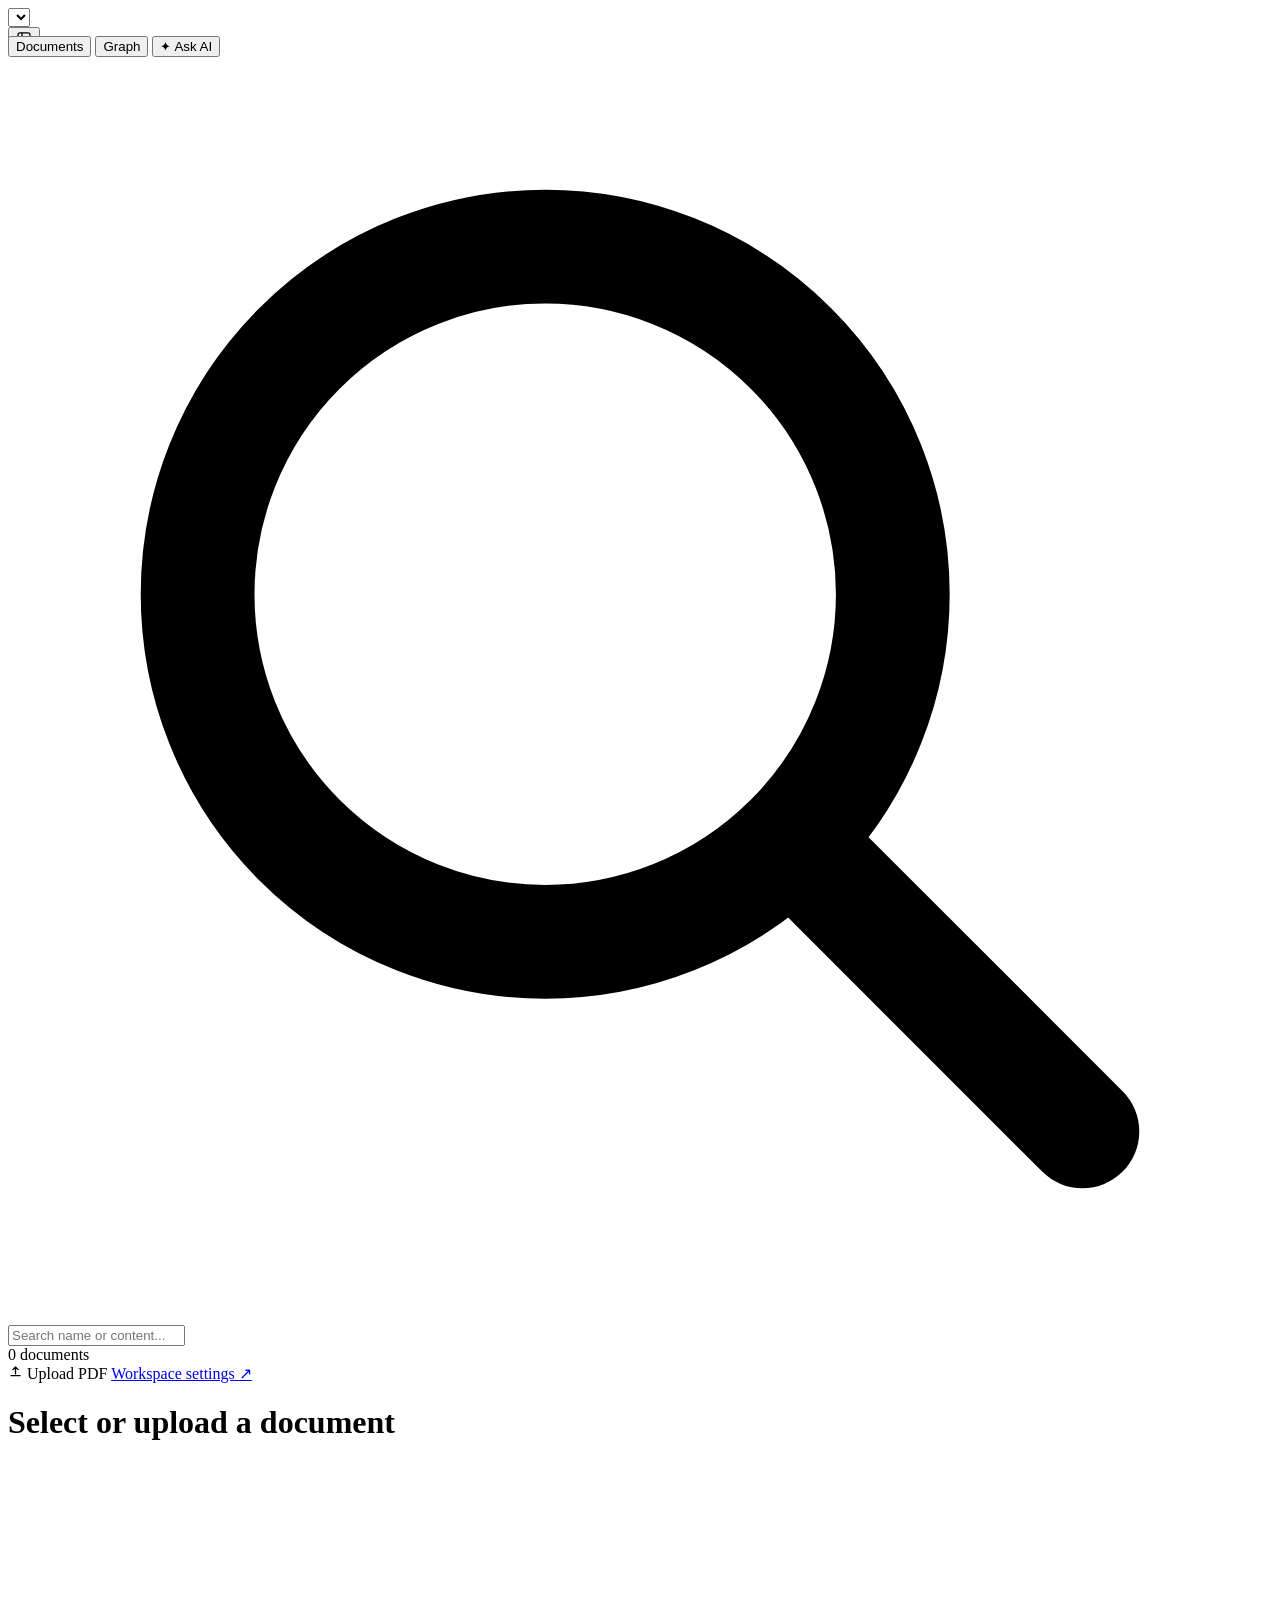
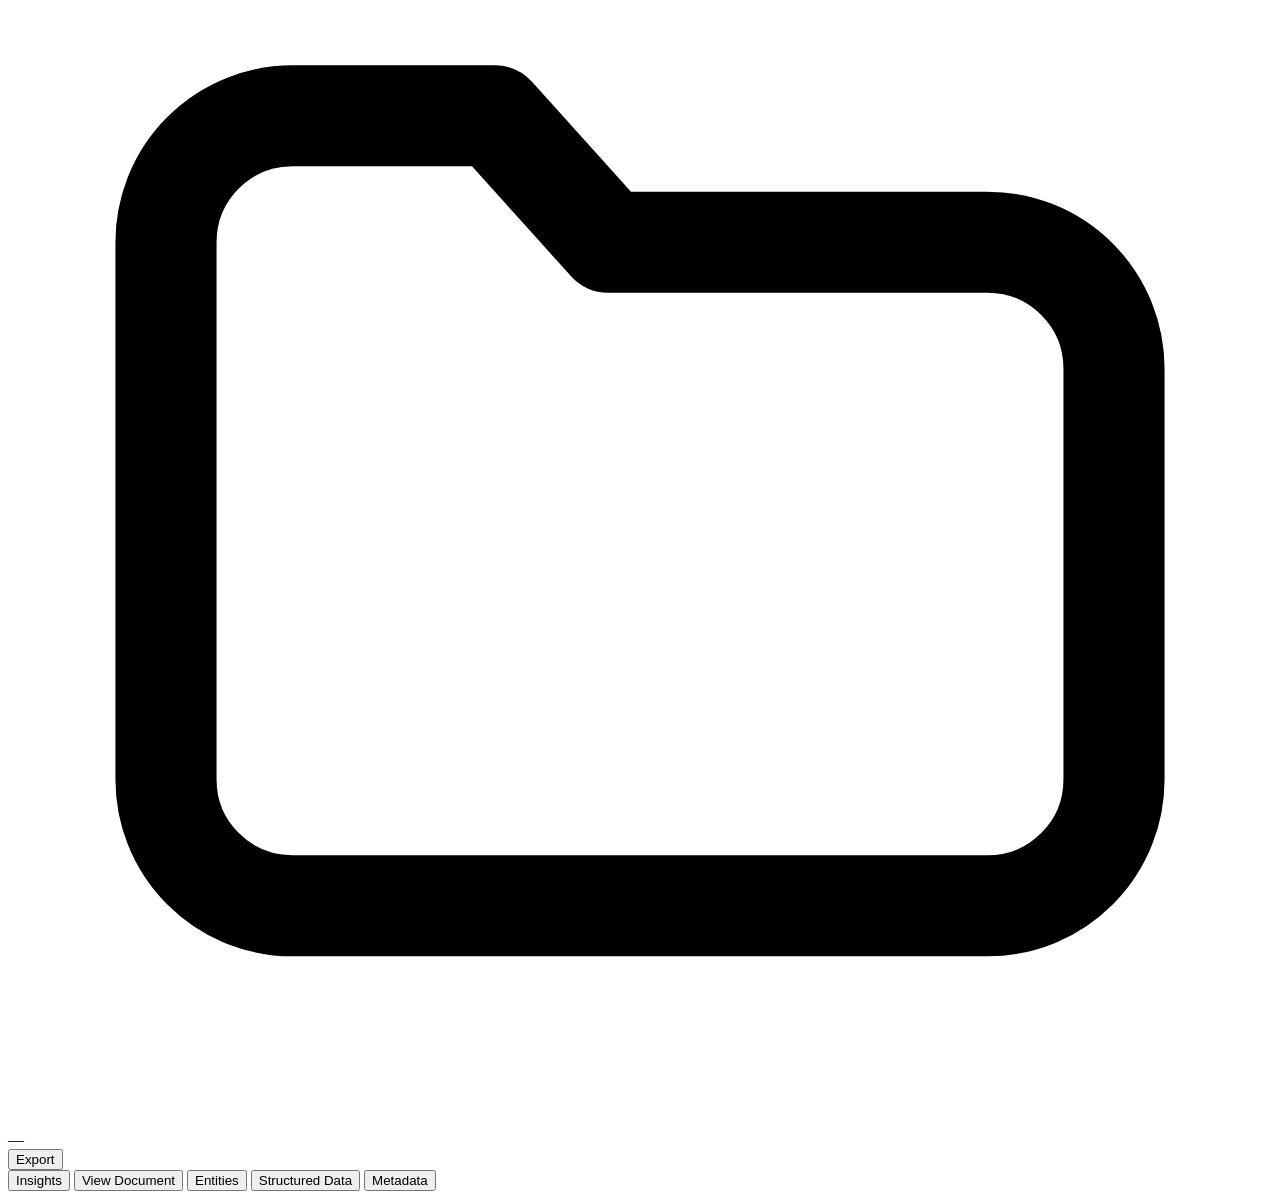
==== src/DocIntel.Api/wwwroot/index.html @ 52f75781 "Refine the familiar UI with quiet hierarchy and focused disclosure Keep the document-first workflow," ====
<!DOCTYPE html>
<html lang="en">
<head>
  <meta charset="UTF-8" />
  <meta name="viewport" content="width=device-width, initial-scale=1.0" />
  <title>DocIntel — Document Intelligence</title>
  <link rel="preconnect" href="https://fonts.cdnfonts.com" />
  <link href="https://fonts.cdnfonts.com/css/overused-grotesk" rel="stylesheet" />
  <link rel="preconnect" href="https://fonts.googleapis.com" />
  <link rel="preconnect" href="https://fonts.gstatic.com" crossorigin />
  <link href="https://fonts.googleapis.com/css2?family=IBM+Plex+Mono:wght@400;500;600&display=swap" rel="stylesheet" />
  <link rel="stylesheet" href="/shared/shell.css" />
  <link rel="stylesheet" href="/index.css" />
</head>
<body>
  <!-- Single Collapsible Left Document Drawer -->
  <aside class="doc-drawer" id="docListPane">
    <div class="drawer-top">
      <div class="drawer-brand-row" style="height:28px;">
        <div class="tenant-switcher-wrap">
          <select class="tenant-select" id="tenantSelectDropdown" data-change="onTenantSwitched_value" title="Select tenant workspace"></select>
        </div>
        <button type="button" class="icon-toggle-btn" title="Hide documents drawer" data-click="toggleDocListPane">
          <svg width="16" height="16" viewBox="0 0 20 20" fill="none" stroke="currentColor" stroke-width="1.6">
            <rect x="2.5" y="3.5" width="15" height="13" rx="2.5" />
            <line x1="7.5" y1="3.5" x2="7.5" y2="16.5" />
          </svg>
        </button>
      </div>

      <div class="workspace-mode-switcher" role="tablist" aria-label="Workspace mode">
        <button type="button" class="workspace-mode-btn active" id="btnModeDocuments" data-click="setWorkspaceMode_arg" data-args="[&quot;documents&quot;]">Documents</button>
        <button type="button" class="workspace-mode-btn" id="btnModeGraph" data-click="setWorkspaceMode_arg" data-args="[&quot;graph&quot;]">Graph</button>
        <button type="button" class="workspace-mode-btn" id="btnModeAsk" data-click="setWorkspaceMode_arg" data-args="[&quot;ask&quot;]">✦ Ask AI</button>
      </div>

      <div class="search-box" id="docSearchBoxWrap">
        <svg viewBox="0 0 20 20" fill="none" stroke="currentColor" stroke-width="1.8">
          <circle cx="8.5" cy="8.5" r="5.5" />
          <path d="M13 13l4 4" stroke-linecap="round" />
        </svg>
        <input type="text" id="docSearchInput" placeholder="Search name or content..." data-input="renderDocumentList" />
      </div>
    </div>

    <div class="drawer-subbar">
      <span id="docListCountLabel">0 documents</span>
    </div>

    <div class="doc-items-scroll" id="docItemsList"></div>

    <div class="drawer-footer">
      <label class="btn-upload-primary" id="drawerUploadLabel" title="Upload a PDF document">
        <svg width="15" height="15" viewBox="0 0 20 20" fill="none" stroke="currentColor" stroke-width="1.8">
          <path d="M10 13V4m0 0L6.5 7.5M10 4l3.5 3.5M4 15.5h12" stroke-linecap="round" stroke-linejoin="round"/>
        </svg>
        <span id="uploadBtnLabel">Upload PDF</span>
        <input type="file" id="docUploadInput" accept=".pdf" style="display:none" data-change="uploadAndRunTenantDocument_self" />
      </label>
      <a href="/admin.html" id="adminStudioSwitchLink" class="admin-switch-link" title="Open workspace settings" data-click="openAdminForTenant">
        <span>Workspace settings</span>
        <span>↗</span>
      </a>
      <button type="button" id="identitySignOut" class="admin-switch-link" data-click="signOut" hidden>
        Sign out
      </button>
    </div>
  </aside>

  <!-- Main Workspace ("Project Meridian" Header + Floating White-Pill Tabs) -->
  <main class="workspace-main">
    <header class="meridian-header">
      <div class="meridian-top-row">
        <div class="meridian-identity">
          <button type="button" class="icon-toggle-btn" id="btnHeaderExpandDocList" style="display:none;align-self:center;" title="Show documents drawer" data-click="toggleDocListPane">
            <svg width="17" height="17" viewBox="0 0 20 20" fill="none" stroke="currentColor" stroke-width="1.6">
              <rect x="2.5" y="3.5" width="15" height="13" rx="2.5" />
              <line x1="7.5" y1="3.5" x2="7.5" y2="16.5" />
            </svg>
          </button>
          <h1 class="meridian-title" id="selectedDocTitle">Select or upload a document</h1>
          <span class="meridian-folder-meta" id="selectedDocFolderMeta">
            <svg viewBox="0 0 20 20" fill="none" stroke="currentColor" stroke-width="1.6">
              <path stroke-linecap="round" stroke-linejoin="round" d="M2.5 6a2 2 0 012-2h3.2l1.8 2h6a2 2 0 012 2v6.5a2 2 0 01-2 2h-11a2 2 0 01-2-2V6z" />
            </svg>
            <span id="selectedDocMetaText">—</span>
          </span>
        </div>

        <div class="meridian-actions">
          <div id="sliceSelectorRow" style="display:flex;align-items:center;gap:6px;"></div>
          <button type="button" class="ghost-action-btn" id="btnHeaderExportJson" data-click="exportSelectedJobJson" title="Download extracted JSON">Export</button>
        </div>
      </div>

      <div class="meridian-nav-row" id="meridianNavRow">
        <nav class="meridian-tabs" id="insightsTabBar" aria-label="Document views">
          <button type="button" class="meridian-tab active" data-tab="insights" data-click="setDocResultTab_arg" data-args="[&quot;insights&quot;]">Insights</button>
          <button type="button" class="meridian-tab" data-tab="document" data-click="setDocResultTab_arg" data-args="[&quot;document&quot;]">View Document</button>
          <button type="button" class="meridian-tab" data-tab="entities" data-click="setDocResultTab_arg" data-args="[&quot;entities&quot;]">Entities</button>
          <button type="button" class="meridian-tab" data-tab="structured" data-click="setDocResultTab_arg" data-args="[&quot;structured&quot;]">Structured Data</button>
          <button type="button" class="meridian-tab" data-tab="metadata" data-click="setDocResultTab_arg" data-args="[&quot;metadata&quot;]">Metadata</button>
        </nav>
      </div>
    </header>

    <section class="workspace-body" id="docCenterBody" data-tab="insights"></section>
  </main>

  <div class="toast" id="toast"></div>

  <script src="/identity.js"></script>
  <script src="/ask-ai.js"></script>
  <script src="/evidence.js"></script>
  <script src="/shared/ui.js"></script>
  <script src="/shared/actions.js"></script>
  <script src="/workspace.js"></script>
</body>
</html>
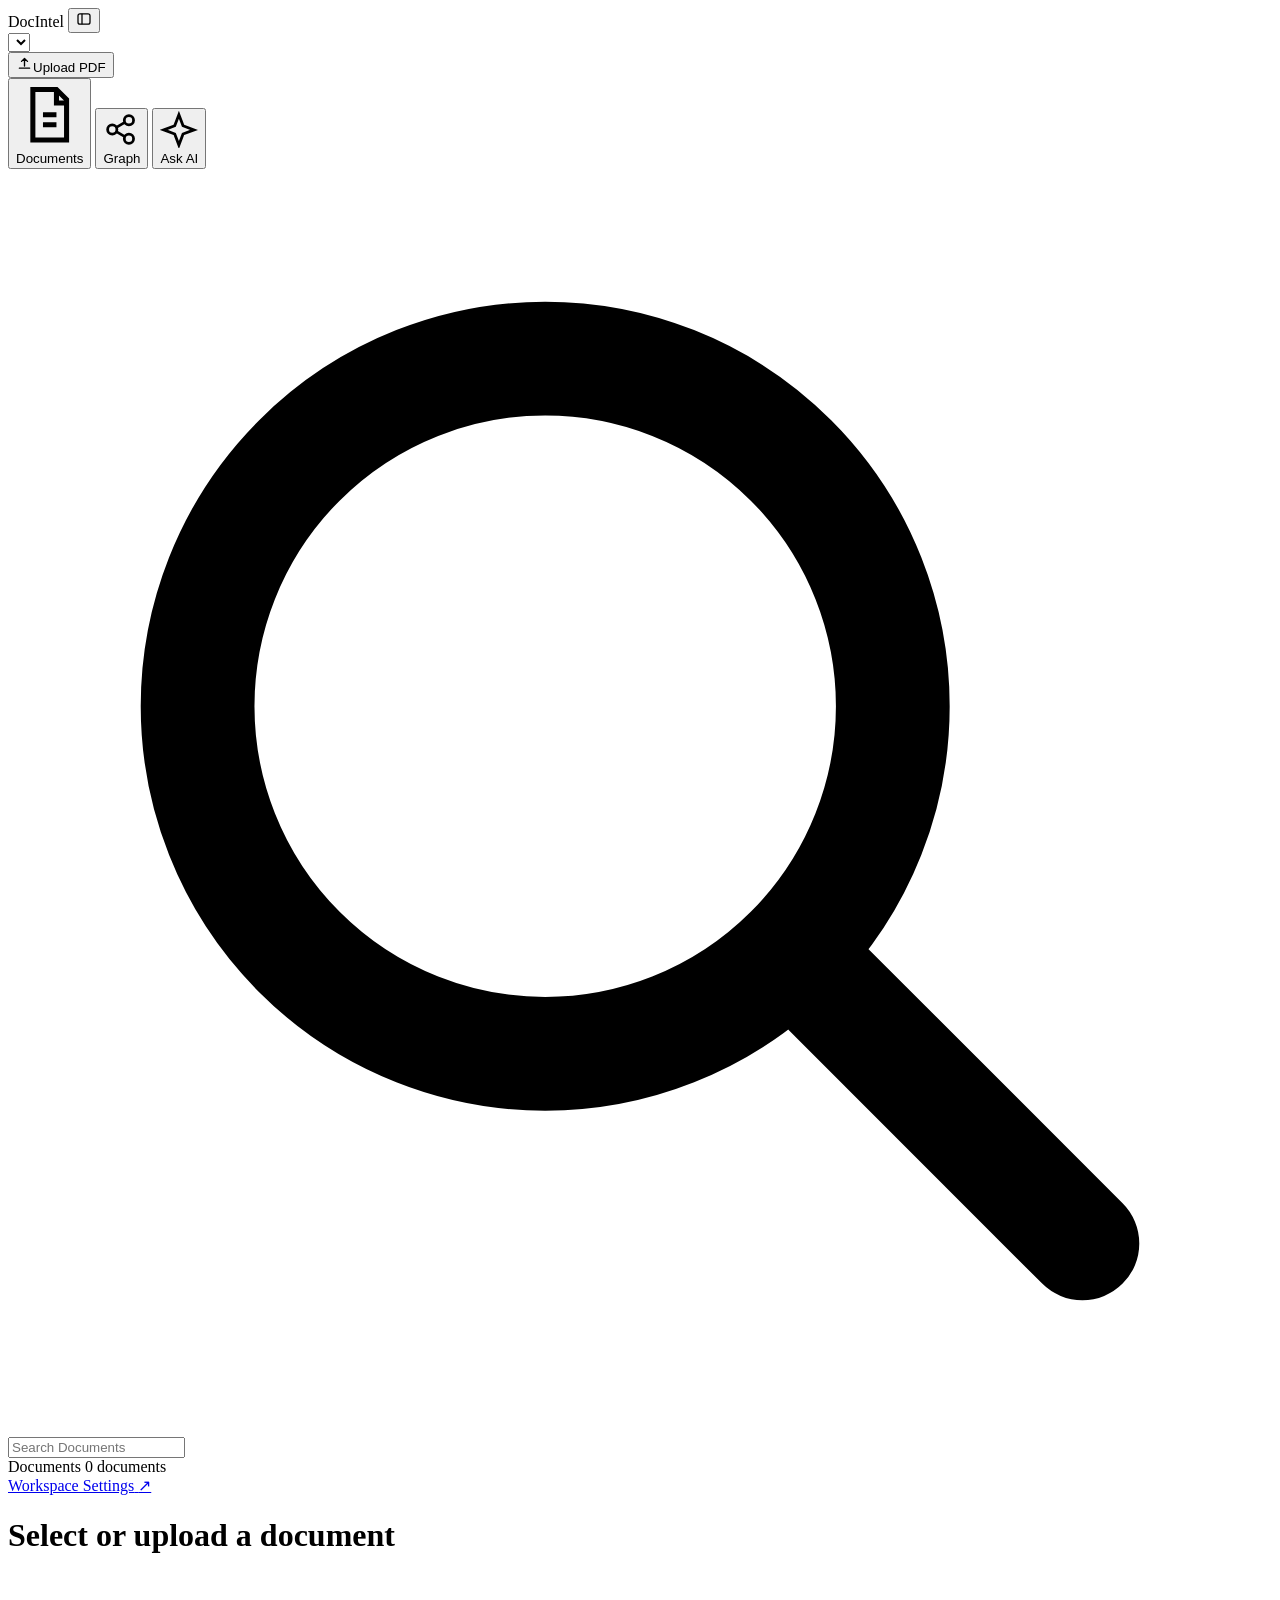
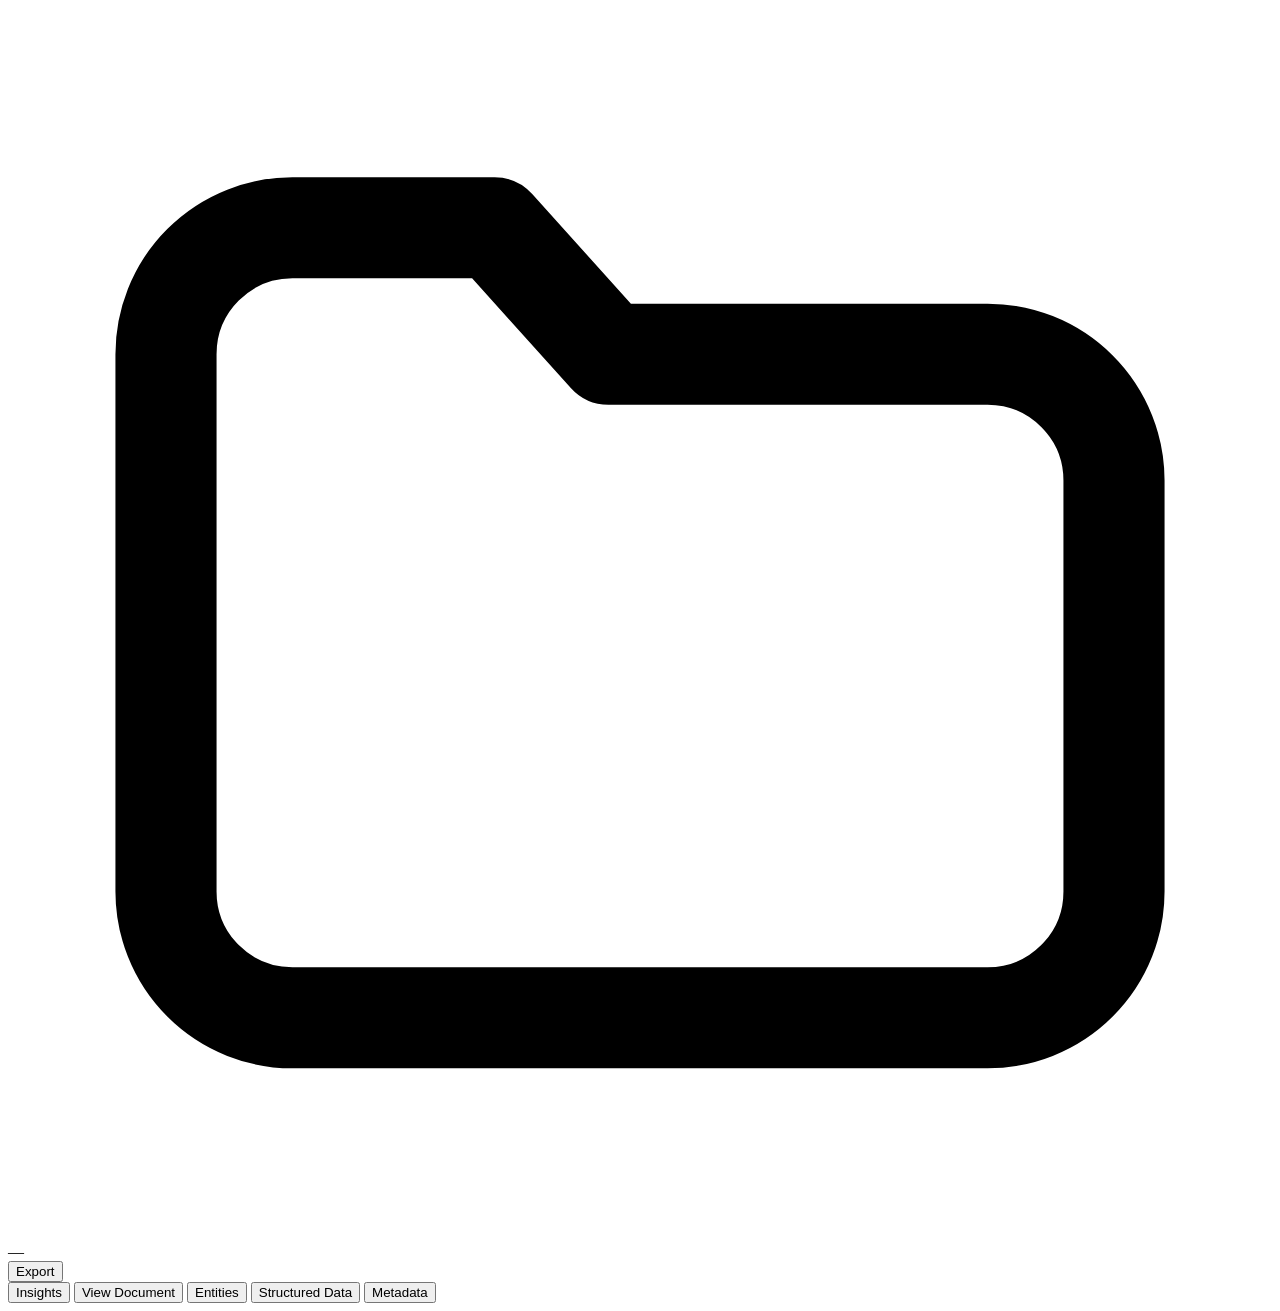
==== commit 07d4f07b: "Unify UI theme and keep Ask AI in the shared workspace Co-authored-by: Copilot App <223556219+Copilo" ====
--- a/src/DocIntel.Api/wwwroot/index.html
+++ b/src/DocIntel.Api/wwwroot/index.html
@@ -4,11 +4,6 @@
   <meta charset="UTF-8" />
   <meta name="viewport" content="width=device-width, initial-scale=1.0" />
   <title>DocIntel — Document Intelligence</title>
-  <link rel="preconnect" href="https://fonts.cdnfonts.com" />
-  <link href="https://fonts.cdnfonts.com/css/overused-grotesk" rel="stylesheet" />
-  <link rel="preconnect" href="https://fonts.googleapis.com" />
-  <link rel="preconnect" href="https://fonts.gstatic.com" crossorigin />
-  <link href="https://fonts.googleapis.com/css2?family=IBM+Plex+Mono:wght@400;500;600&display=swap" rel="stylesheet" />
   <link rel="stylesheet" href="/shared/shell.css" />
   <link rel="stylesheet" href="/index.css" />
 </head>
@@ -16,53 +11,55 @@
   <!-- Single Collapsible Left Document Drawer -->
   <aside class="doc-drawer" id="docListPane">
     <div class="drawer-top">
-      <div class="drawer-brand-row" style="height:28px;">
-        <div class="tenant-switcher-wrap">
-          <select class="tenant-select" id="tenantSelectDropdown" data-change="onTenantSwitched_value" title="Select tenant workspace"></select>
-        </div>
-        <button type="button" class="icon-toggle-btn" title="Hide documents drawer" data-click="toggleDocListPane">
+      <div class="drawer-brand-row">
+        <span class="drawer-brand">DocIntel</span>
+        <button type="button" class="icon-toggle-btn" title="Hide Documents Panel" aria-label="Hide Documents Panel" data-click="toggleDocListPane">
           <svg width="16" height="16" viewBox="0 0 20 20" fill="none" stroke="currentColor" stroke-width="1.6">
             <rect x="2.5" y="3.5" width="15" height="13" rx="2.5" />
             <line x1="7.5" y1="3.5" x2="7.5" y2="16.5" />
           </svg>
         </button>
       </div>
-
-      <div class="workspace-mode-switcher" role="tablist" aria-label="Workspace mode">
-        <button type="button" class="workspace-mode-btn active" id="btnModeDocuments" data-click="setWorkspaceMode_arg" data-args="[&quot;documents&quot;]">Documents</button>
-        <button type="button" class="workspace-mode-btn" id="btnModeGraph" data-click="setWorkspaceMode_arg" data-args="[&quot;graph&quot;]">Graph</button>
-        <button type="button" class="workspace-mode-btn" id="btnModeAsk" data-click="setWorkspaceMode_arg" data-args="[&quot;ask&quot;]">✦ Ask AI</button>
+      <div class="tenant-switcher-wrap">
+        <select class="tenant-select" id="tenantSelectDropdown" data-change="onTenantSwitched_value" title="Select Workspace" aria-label="Select Workspace"></select>
       </div>
-
+      <button type="button" class="btn-upload-primary" id="drawerUploadLabel" title="Upload a PDF document" data-click="chooseWorkspaceUpload">
+        <svg width="17" height="17" viewBox="0 0 20 20" fill="none" stroke="currentColor" stroke-width="1.6" aria-hidden="true">
+          <path d="M10 13V4m0 0L6.5 7.5M10 4l3.5 3.5M4 15.5h12" stroke-linecap="round" stroke-linejoin="round"/>
+        </svg><span id="uploadBtnLabel">Upload PDF</span>
+      </button>
+      <input type="file" id="docUploadInput" accept=".pdf" hidden data-change="uploadAndRunTenantDocument_self" />
+      <nav class="workspace-mode-switcher" aria-label="Workspace Navigation">
+        <button type="button" class="workspace-mode-btn active" id="btnModeDocuments" aria-pressed="true" data-click="setWorkspaceMode_arg" data-args="[&quot;documents&quot;]">
+          <svg viewBox="0 0 20 20" fill="none" stroke="currentColor" stroke-width="1.5" aria-hidden="true"><path d="M5 2.5h7l3 3v12H5zM12 2.5v4h3M8 10h4M8 13h4"/></svg>Documents</button>
+        <button type="button" class="workspace-mode-btn" id="btnModeGraph" aria-pressed="false" data-click="setWorkspaceMode_arg" data-args="[&quot;graph&quot;]">
+          <svg viewBox="0 0 20 20" fill="none" stroke="currentColor" stroke-width="1.5" aria-hidden="true"><circle cx="5" cy="10" r="2.5"/><circle cx="14" cy="5" r="2.5"/><circle cx="14" cy="15" r="2.5"/><path d="m7 9 5-3M7 11l5 3"/></svg>Graph</button>
+        <button type="button" class="workspace-mode-btn" id="btnModeAsk" aria-pressed="false" data-click="setWorkspaceMode_arg" data-args="[&quot;ask&quot;]">
+          <svg viewBox="0 0 20 20" fill="none" stroke="currentColor" stroke-width="1.5" aria-hidden="true"><path d="m10 2 2.2 5.8L18 10l-5.8 2.2L10 18l-2.2-5.8L2 10l5.8-2.2z"/></svg>Ask AI</button>
+      </nav>
       <div class="search-box" id="docSearchBoxWrap">
         <svg viewBox="0 0 20 20" fill="none" stroke="currentColor" stroke-width="1.8">
           <circle cx="8.5" cy="8.5" r="5.5" />
           <path d="M13 13l4 4" stroke-linecap="round" />
         </svg>
-        <input type="text" id="docSearchInput" placeholder="Search name or content..." data-input="renderDocumentList" />
+        <input type="search" id="docSearchInput" placeholder="Search Documents" aria-label="Search Documents" data-input="renderDocumentList" />
       </div>
     </div>
 
     <div class="drawer-subbar">
+      <span>Documents</span>
       <span id="docListCountLabel">0 documents</span>
     </div>
 
     <div class="doc-items-scroll" id="docItemsList"></div>
 
     <div class="drawer-footer">
-      <label class="btn-upload-primary" id="drawerUploadLabel" title="Upload a PDF document">
-        <svg width="15" height="15" viewBox="0 0 20 20" fill="none" stroke="currentColor" stroke-width="1.8">
-          <path d="M10 13V4m0 0L6.5 7.5M10 4l3.5 3.5M4 15.5h12" stroke-linecap="round" stroke-linejoin="round"/>
-        </svg>
-        <span id="uploadBtnLabel">Upload PDF</span>
-        <input type="file" id="docUploadInput" accept=".pdf" style="display:none" data-change="uploadAndRunTenantDocument_self" />
-      </label>
-      <a href="/admin.html" id="adminStudioSwitchLink" class="admin-switch-link" title="Open workspace settings" data-click="openAdminForTenant">
-        <span>Workspace settings</span>
+      <a href="/admin.html" id="adminStudioSwitchLink" class="admin-switch-link" title="Open Workspace Settings" data-click="openAdminForTenant">
+        <span>Workspace Settings</span>
         <span>↗</span>
       </a>
       <button type="button" id="identitySignOut" class="admin-switch-link" data-click="signOut" hidden>
-        Sign out
+        Sign Out
       </button>
     </div>
   </aside>
@@ -72,7 +69,7 @@
     <header class="meridian-header">
       <div class="meridian-top-row">
         <div class="meridian-identity">
-          <button type="button" class="icon-toggle-btn" id="btnHeaderExpandDocList" style="display:none;align-self:center;" title="Show documents drawer" data-click="toggleDocListPane">
+          <button type="button" class="icon-toggle-btn" id="btnHeaderExpandDocList" style="display:none;align-self:center;" title="Show Documents Panel" aria-label="Show Documents Panel" data-click="toggleDocListPane">
             <svg width="17" height="17" viewBox="0 0 20 20" fill="none" stroke="currentColor" stroke-width="1.6">
               <rect x="2.5" y="3.5" width="15" height="13" rx="2.5" />
               <line x1="7.5" y1="3.5" x2="7.5" y2="16.5" />
